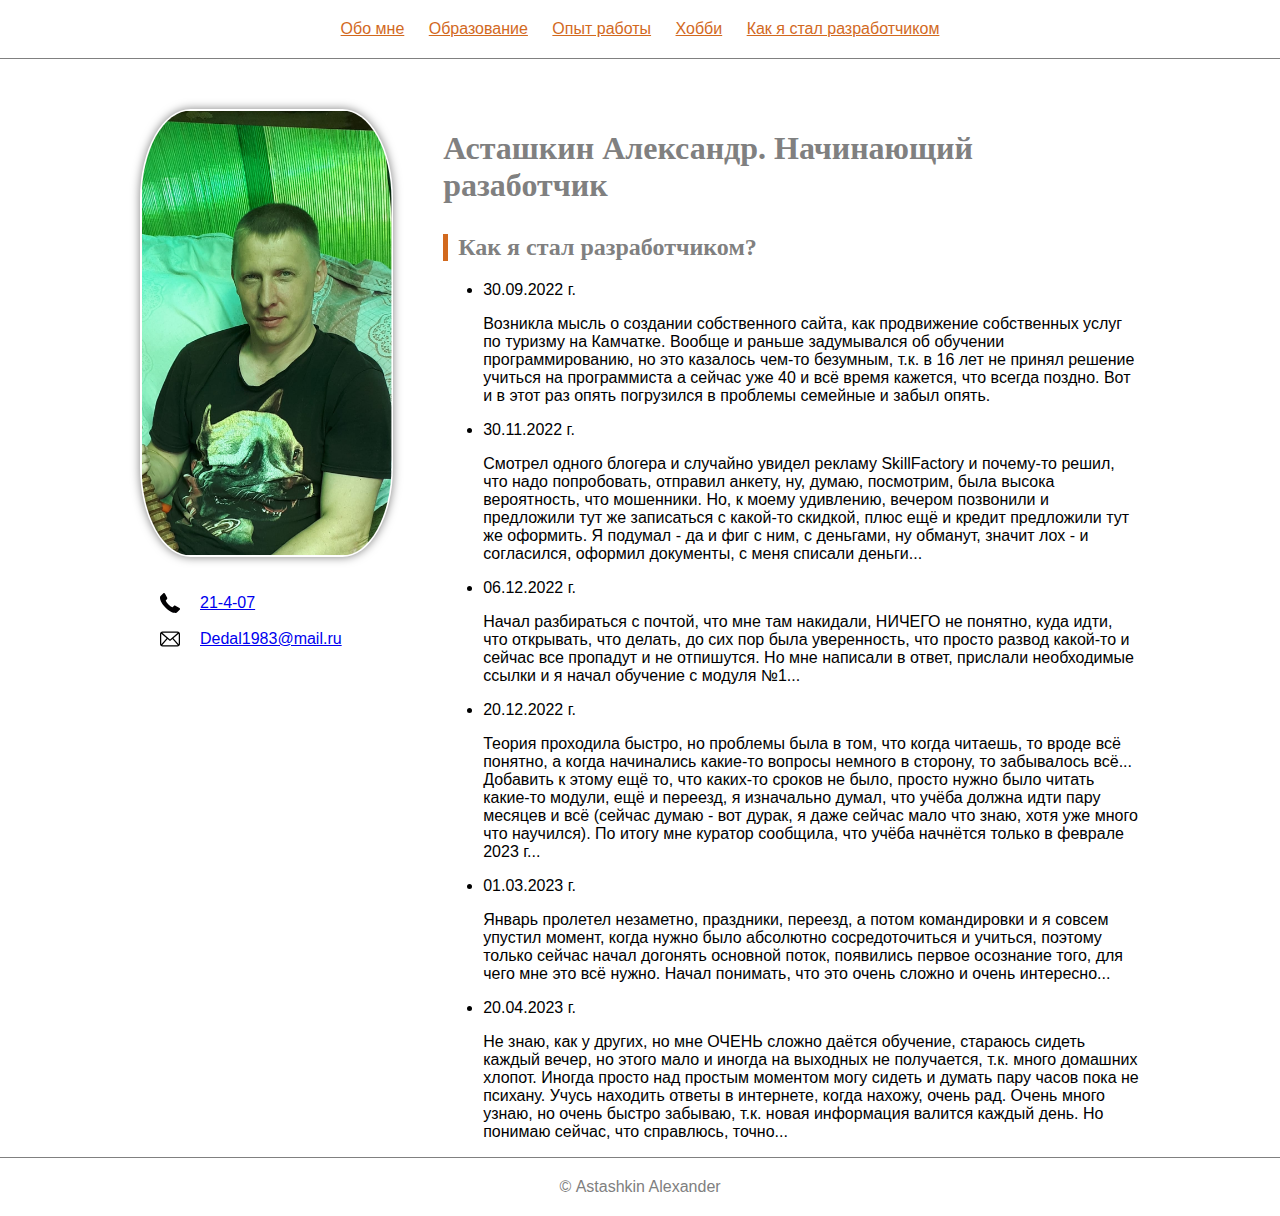
==== Как я стал разработчиком.html @ 3d999a54 "Add files via upload" ====
<!DOCTYPE html>
<html lang="en">
  <head>
    <meta charset="UTF-8" />
    <title>Как я стал разработчиком</title>
    <link rel="stylesheet" href="style.css" />
  </head>
  <body>
    <header class="header">
      <a class="header_link" href="Обо мне.html">Обо мне</a>
      <a class="header_link" href="Образование.html">Образование</a>
      <a class="header_link" href="Опыт работы.html">Опыт работы</a>
      <a class="header_link" href="Хобби.html">Хобби</a>
      <a class="header_link" href="Как я стал разработчиком.html"
        >Как я стал разработчиком</a
      >
    </header>
    <div class="wrapper">
      <main class="main">
        <aside class="aside">
          <img class="my_photo" src="My photo.jpg" alt="Моя фотография" />
          <div class="contacts">
            <p class="contact_item">
              <img
                src="/Сайт-визитка/phone.svg"
                alt="phone"
                class="contact-icon"
              />
              <a href="tel:21-4-07" class="link">21-4-07</a>
            </p>
            <p class="contact_item">
              <img
                src="/Сайт-визитка/email.svg"
                alt="email"
                class="contact-icon"
              />
              <a href="Dedal1983@mail.ru" class="link">Dedal1983@mail.ru</a>
            </p>
          </div>
        </aside>
        <section class="main_section">
          <h1 class="title">Асташкин Александр. Начинающий разаботчик</h1>
          <h2 class="subtitle">Как я стал разработчиком?</h2>
          <ul class="list">
            <li class="list_item">
              30.09.2022 г.
              <p>
                Возникла мысль о создании собственного сайта, как продвижение
                собственных услуг по туризму на Камчатке. Вообще и раньше
                задумывался об обучении программированию, но это казалось чем-то
                безумным, т.к. в 16 лет не принял решение учиться на
                программиста а сейчас уже 40 и всё время кажется, что всегда
                поздно. Вот и в этот раз опять погрузился в проблемы семейные и
                забыл опять.
              </p>
            </li>
            <li class="list_item">
              30.11.2022 г.
              <p>
                Смотрел одного блогера и случайно увидел рекламу SkillFactory и
                почему-то решил, что надо попробовать, отправил анкету, ну,
                думаю, посмотрим, была высока вероятность, что мошенники. Но, к
                моему удивлению, вечером позвонили и предложили тут же
                записаться с какой-то скидкой, плюс ещё и кредит предложили тут
                же оформить. Я подумал - да и фиг с ним, с деньгами, ну обманут,
                значит лох - и согласился, оформил документы, с меня списали
                деньги...
              </p>
            </li>

            <li class="list_item">
              06.12.2022 г.
              <p>
                Начал разбираться с почтой, что мне там накидали, НИЧЕГО не
                понятно, куда идти, что открывать, что делать, до сих пор была
                уверенность, что просто развод какой-то и сейчас все пропадут и
                не отпишутся. Но мне написали в ответ, прислали необходимые
                ссылки и я начал обучение с модуля №1...
              </p>
            </li>

            <li class="list_item">
              20.12.2022 г.
              <p>
                Теория проходила быстро, но проблемы была в том, что когда
                читаешь, то вроде всё понятно, а когда начинались какие-то
                вопросы немного в сторону, то забывалось всё... Добавить к этому
                ещё то, что каких-то сроков не было, просто нужно было читать
                какие-то модули, ещё и переезд, я изначально думал, что учёба
                должна идти пару месяцев и всё (сейчас думаю - вот дурак, я даже
                сейчас мало что знаю, хотя уже много что научился). По итогу мне
                куратор сообщила, что учёба начнётся только в феврале 2023 г...
              </p>
            </li>

            <li class="list_item">
              01.03.2023 г.
              <p>
                Январь пролетел незаметно, праздники, переезд, а потом
                командировки и я совсем упустил момент, когда нужно было
                абсолютно сосредоточиться и учиться, поэтому только сейчас начал
                догонять основной поток, появились первое осознание того, для
                чего мне это всё нужно. Начал понимать, что это очень сложно и
                очень интересно...
              </p>
            </li>

            <li class="list_item">
              20.04.2023 г.
              <p>
                Не знаю, как у других, но мне ОЧЕНЬ сложно даётся обучение,
                стараюсь сидеть каждый вечер, но этого мало и иногда на выходных
                не получается, т.к. много домашних хлопот. Иногда просто над
                простым моментом могу сидеть и думать пару часов пока не
                психану. Учусь находить ответы в интернете, когда нахожу, очень
                рад. Очень много узнаю, но очень быстро забываю, т.к. новая
                информация валится каждый день. Но понимаю сейчас, что
                справлюсь, точно...
              </p>
            </li>
          </ul>
        </section>
      </main>
    </div>
    <footer class="footer">
      <span>&copy;&nbsp;Astashkin Alexander</span>
    </footer>
  </body>
</html>
---- style.css ----
body {
  margin: 0;
  font-family: "M PLUS Rounded 1c", sans-serif;
  display: flex;
  flex-direction: column;
  min-height: 100vh;
}
.wrapper {
  max-width: 1000px;
  margin: auto;
  margin-top: 0;
}
.header {
  padding: 20px;
  border-bottom: 1px solid gray;
  text-align: center;
  flex: 0;
}
.header_link {
  margin: 0 10px;
  color: chocolate;
  transition: color 0.2s;
}
.main {
  margin: 0 auto;
  width: 1000px;
  display: flex;
  flex-grow: 1;
  padding-top: 50px;
}
.aside {
  width: 300px;
  flex: 0;
}
.my_photo {
  width: 250px;
  border-radius: 20%;
  box-shadow: 0 0 10px rgba(0, 0, 0, 0.5);
  padding: 0.1em;
  margin-bottom: 1em;
}
.contacts {
  padding-left: 20px;
}
.contact_item {
  display: flex;
  align-items: center;
}
.contact-icon {
  margin-right: 20px;
  width: 20px;
}
.main_section {
  flex-grow: 1;
  padding-left: 50px;
}
.title {
  color: gray;
  font-family: "Vollkorn", serif;
}
.subtitle {
  border-left: 5px solid chocolate;
  padding-left: 10px;
  color: gray;
  margin-top: 30px;
  font-family: "Vollkorn", serif;
}

a:hover,
a:focus {
  opacity: 0.6;
}
.footer {
  border-top: 1px solid gray;
  padding: 20px;
  text-align: center;
  color: gray;
  max-height: 100vh;
}
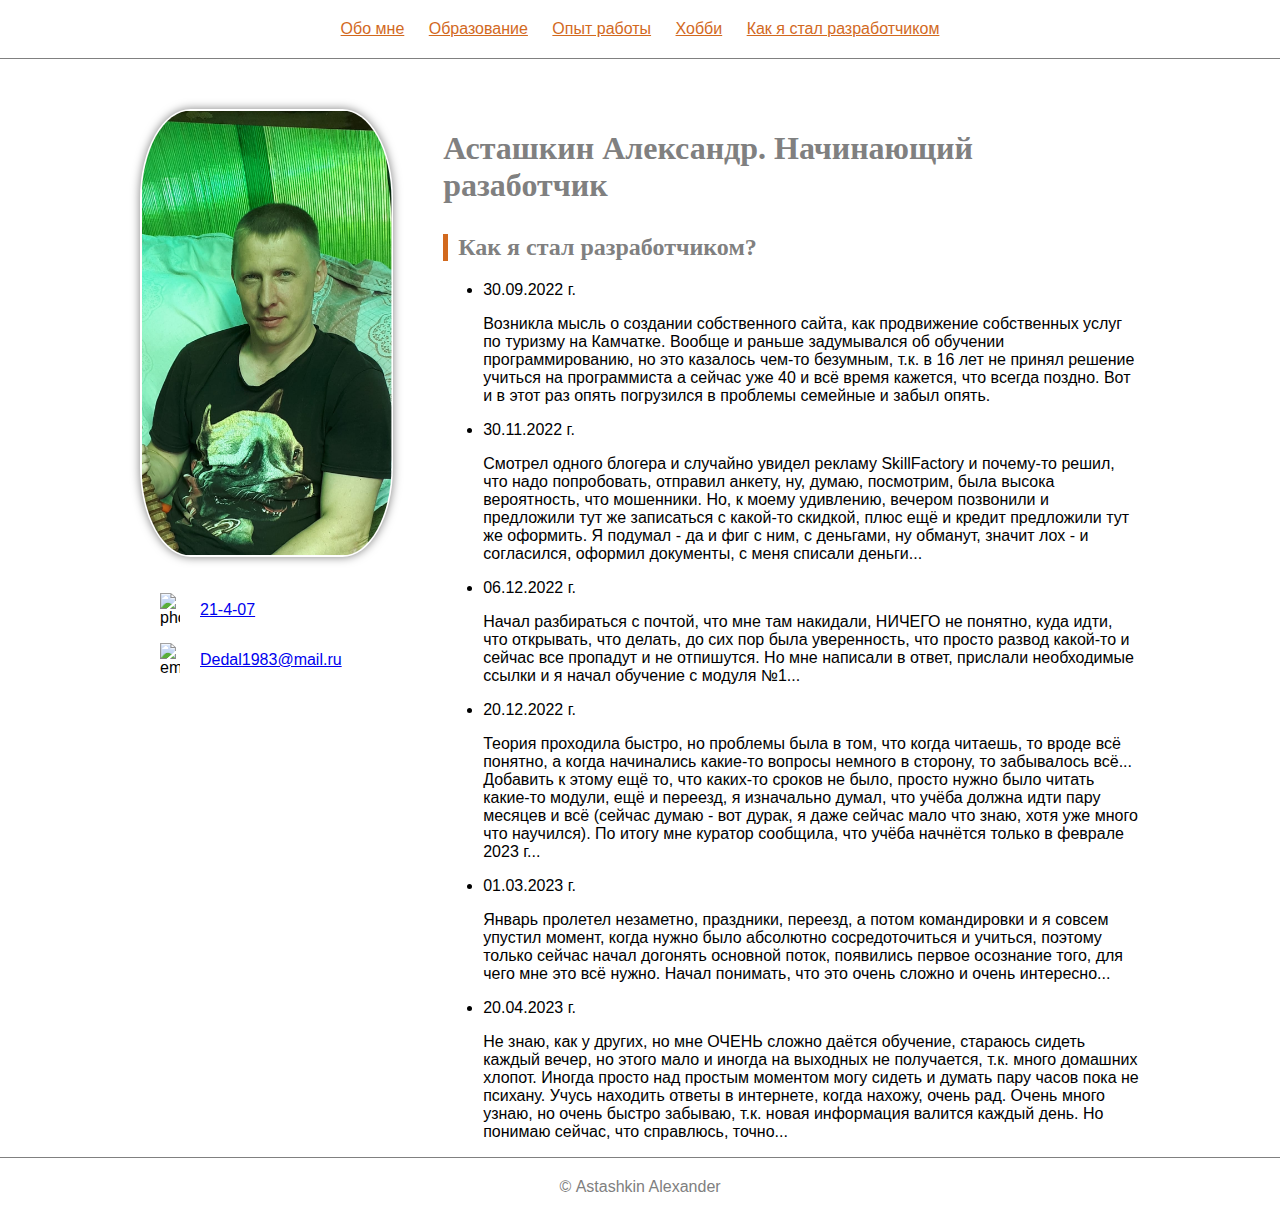
==== commit 5fb0a7ac: "Add files via upload" ====
--- a/Как я стал разработчиком.html
+++ b/Как я стал разработчиком.html
@@ -7,7 +7,7 @@
   </head>
   <body>
     <header class="header">
-      <a class="header_link" href="Обо мне.html">Обо мне</a>
+      <a class="header_link" href="index.html">Обо мне</a>
       <a class="header_link" href="Образование.html">Образование</a>
       <a class="header_link" href="Опыт работы.html">Опыт работы</a>
       <a class="header_link" href="Хобби.html">Хобби</a>
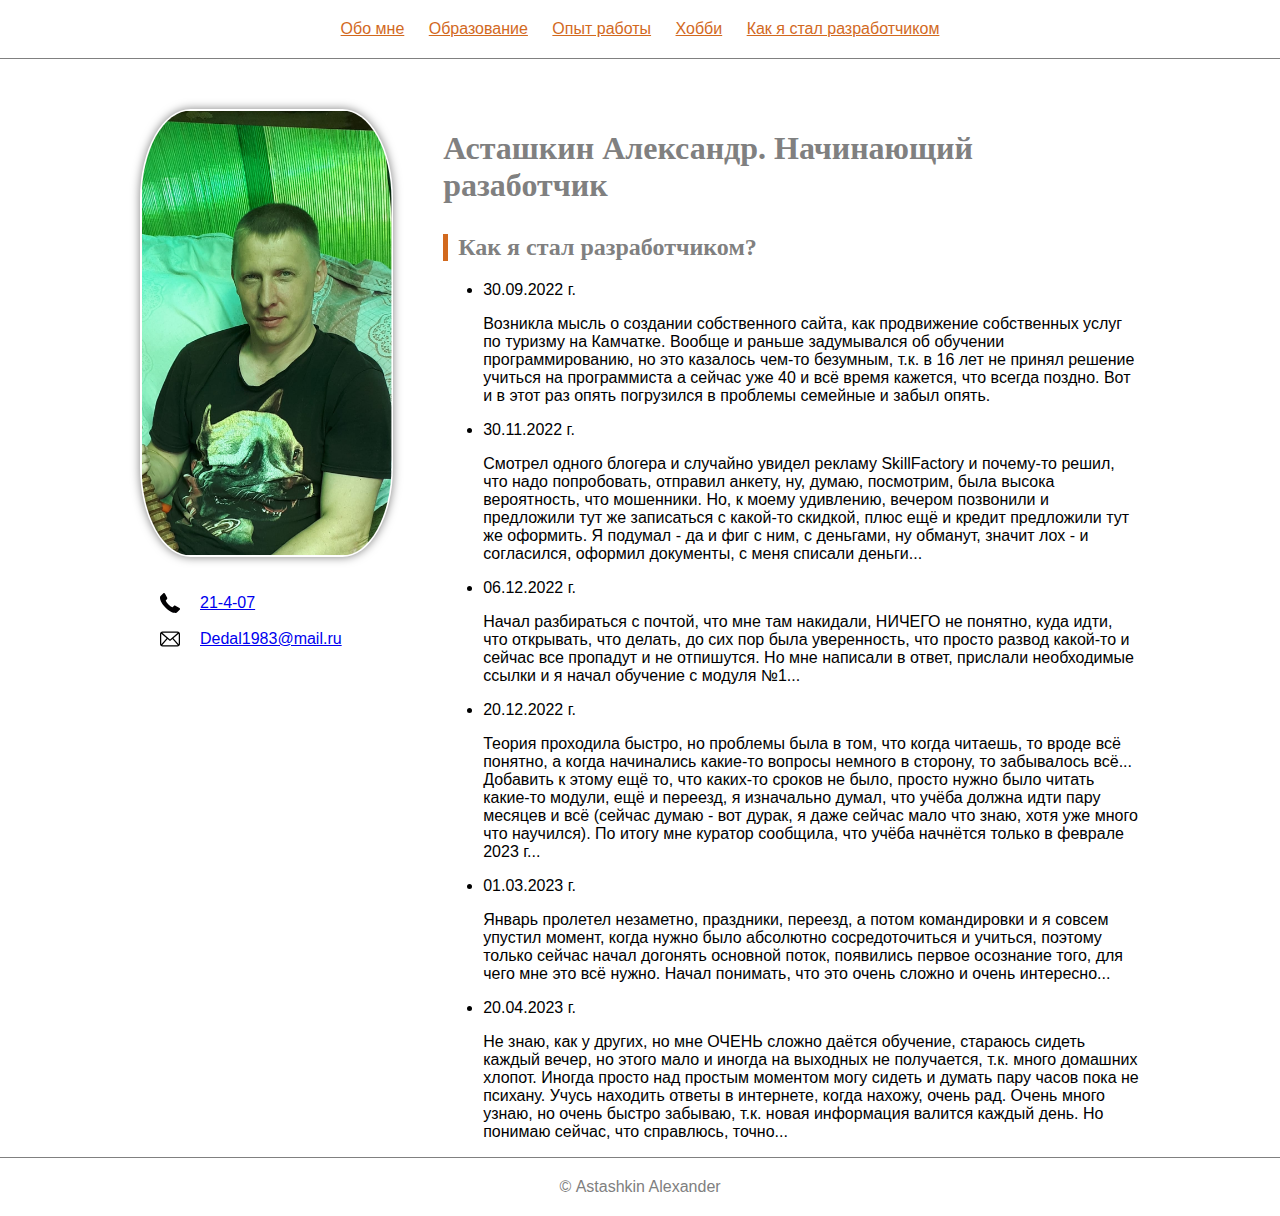
==== commit 407033ff: "Add files via upload" ====
--- a/Как я стал разработчиком.html
+++ b/Как я стал разработчиком.html
@@ -21,19 +21,11 @@
           <img class="my_photo" src="My photo.jpg" alt="Моя фотография" />
           <div class="contacts">
             <p class="contact_item">
-              <img
-                src="/Сайт-визитка/phone.svg"
-                alt="phone"
-                class="contact-icon"
-              />
+              <img src="phone.svg" alt="phone" class="contact-icon" />
               <a href="tel:21-4-07" class="link">21-4-07</a>
             </p>
             <p class="contact_item">
-              <img
-                src="/Сайт-визитка/email.svg"
-                alt="email"
-                class="contact-icon"
-              />
+              <img src="email.svg" alt="email" class="contact-icon" />
               <a href="Dedal1983@mail.ru" class="link">Dedal1983@mail.ru</a>
             </p>
           </div>
